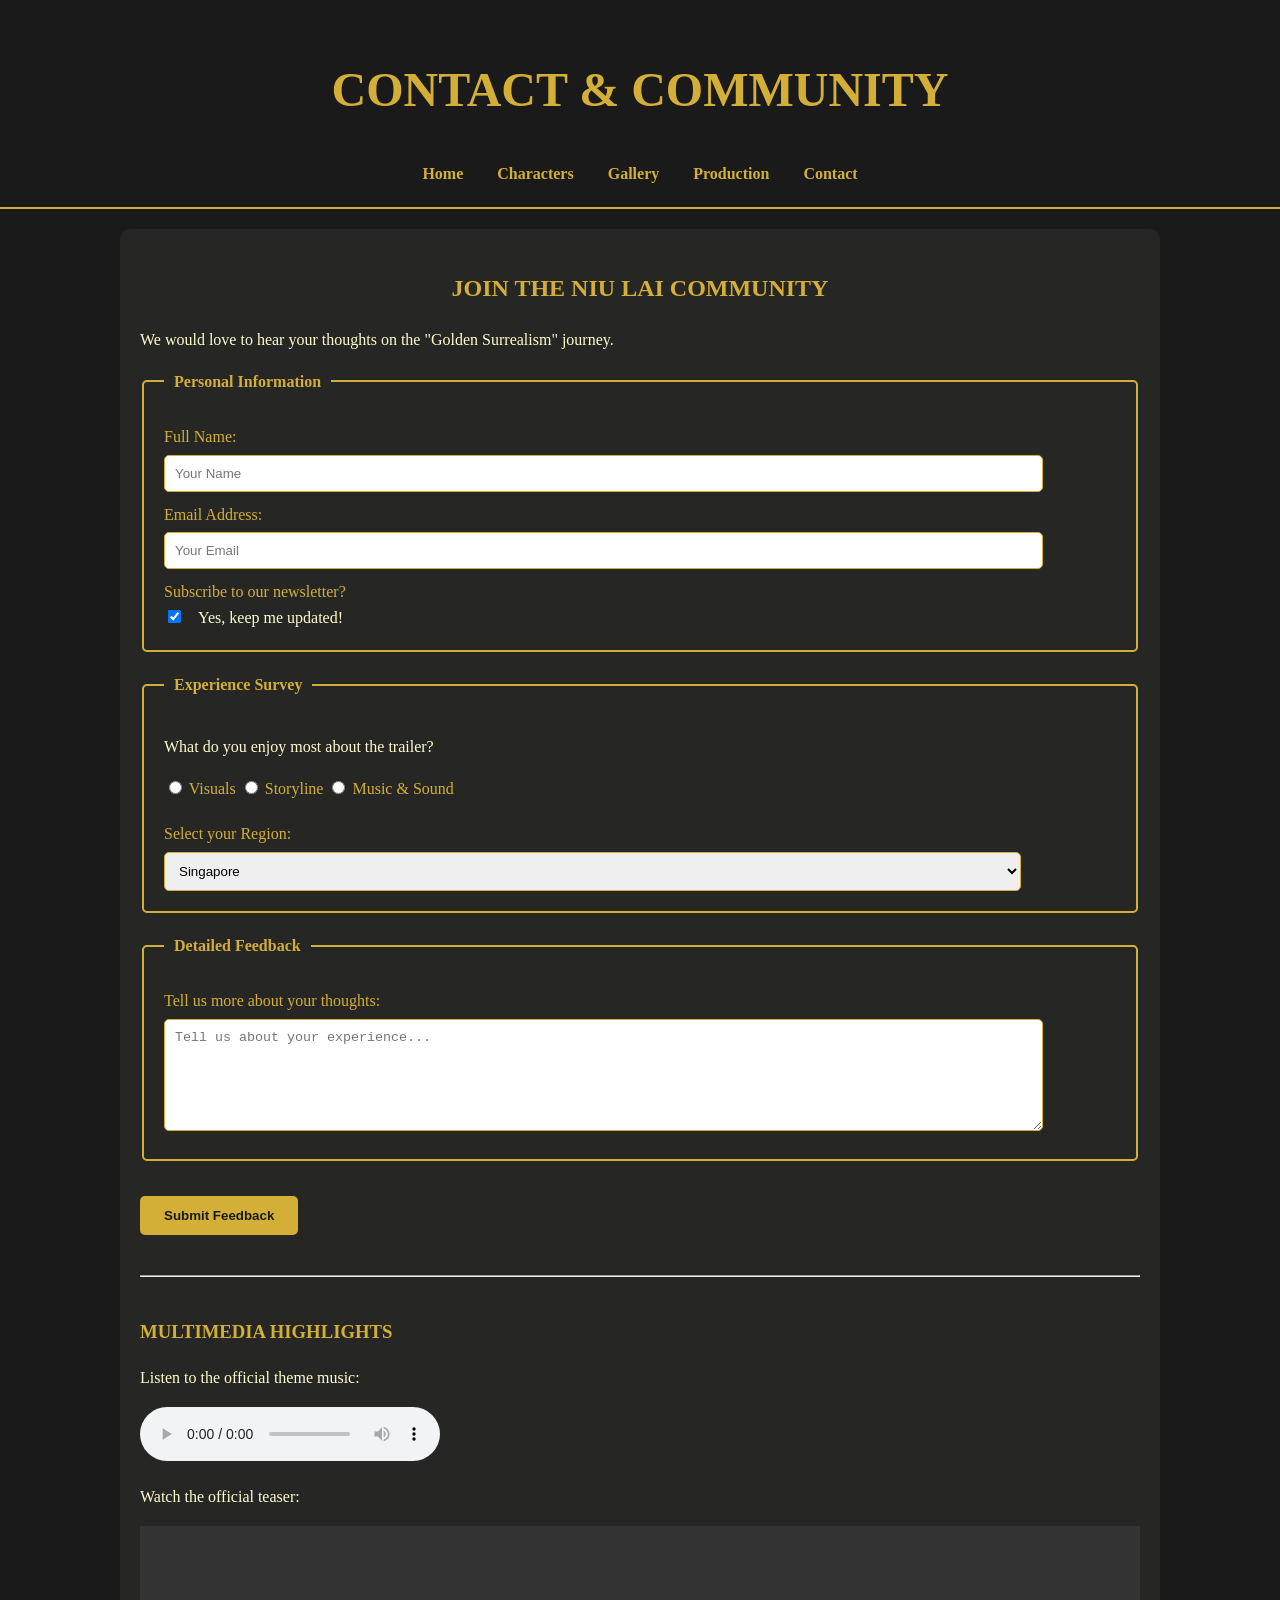
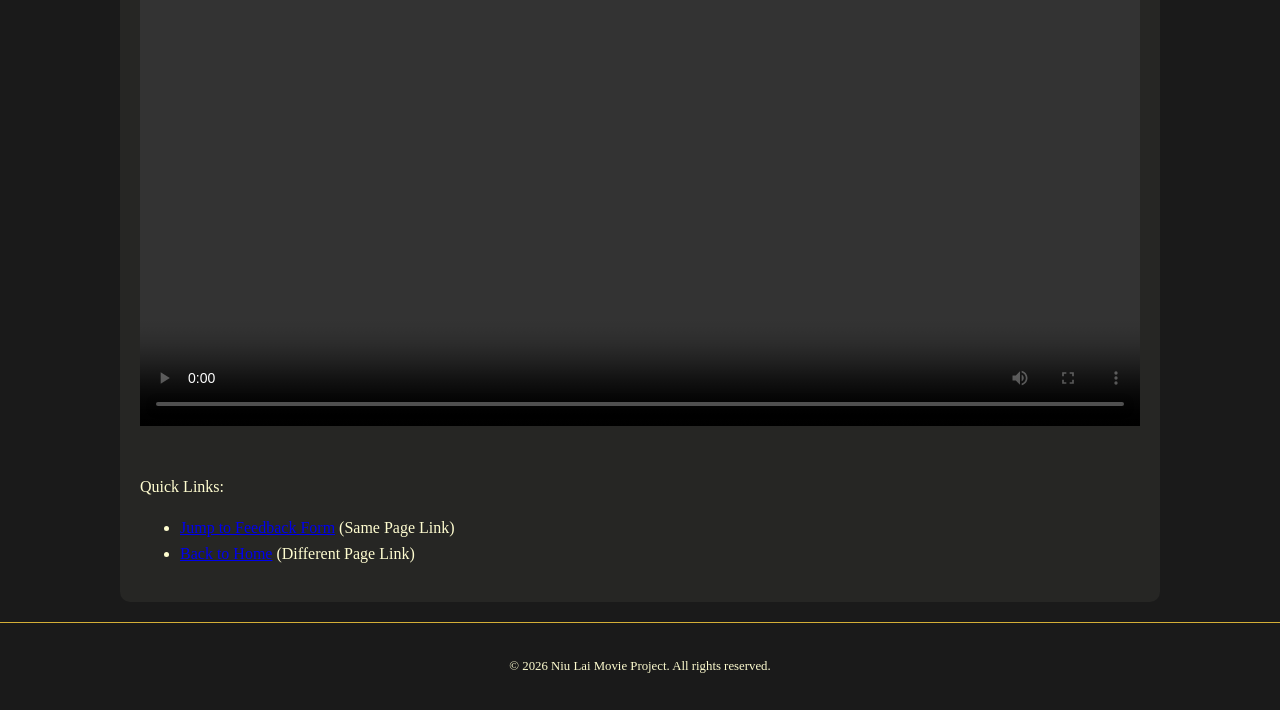
==== contact.html @ 3f473eca "Add files via upload" ====
<!DOCTYPE html>
<html lang="en">
<head>
    <meta charset="UTF-8">
    <title>Contact & Feedback | Niu Lai</title>
    <link rel="stylesheet" href="style.css">
</head>
<body bgcolor="#1A1A1A">
    <header>
        <h1 style="font-size: 3em;">Contact & Community</h1>
        <nav>
            <a href="index.html">Home</a>
            <a href="characters.html">Characters</a>
            <a href="gallery.html">Gallery</a>
            <a href="production.html">Production</a>
            <a href="contact.html">Contact</a>
        </nav>
    </header>

    <div class="container">
        <h2 style="text-align: center;">Join the Niu Lai Community</h2>
        <p>We would love to hear your thoughts on the "Golden Surrealism" journey.</p>

        <!-- Fieldset & Legend Requirement -->
        <fieldset>
            <legend>Personal Information</legend>
            <label for="userName">Full Name:</label>
            <input type="text" id="userName" name="userName" placeholder="Your Name">

            <label for="userEmail">Email Address:</label>
            <input type="email" id="userEmail" name="userEmail" placeholder="Your Email">

            <label>Subscribe to our newsletter?</label>
            <input type="checkbox" id="subscribe" name="subscribe" checked>
            <span style="margin-left: 10px;">Yes, keep me updated!</span>
        </fieldset>

        <!-- Radio Buttons and Dropdowns -->
        <fieldset>
            <legend>Experience Survey</legend>
            <p>What do you enjoy most about the trailer?</p>
            <input type="radio" name="interest" id="visuals"> <label for="visuals" style="display:inline;">Visuals</label>
            <input type="radio" name="interest" id="story"> <label for="story" style="display:inline;">Storyline</label>
            <input type="radio" name="interest" id="music"> <label for="music" style="display:inline;">Music & Sound</label>

            <div style="margin-top: 20px;">
                <label for="region">Select your Region:</label>
                <select id="region">
                    <option value="sg">Singapore</option>
                    <option value="my">Malaysia</option>
                    <option value="th">Thailand</option>
                    <option value="id">Indonesia</option>
                    <option value="ph">Philippines</option>
                </select>
            </div>
        </fieldset>

        <!-- Text Area Requirement -->
        <fieldset>
            <legend>Detailed Feedback</legend>
            <label for="feedback">Tell us more about your thoughts:</label>
            <textarea id="feedback" rows="6" placeholder="Tell us about your experience..."></textarea>
        </fieldset>

        <!-- Button Requirement -->
        <button type="button" id="submitFeedback">Submit Feedback</button>
        <div id="feedbackMessage" style="margin-top: 10px; color: var(--gold);"></div>

        <hr style="margin: 40px 0;">

        <!-- Multimedia Placeholders (Requirement check) -->
        <h3>Multimedia Highlights</h3>
        <p>Listen to the official theme music:</p>
        <audio controls>
            <source src="theme_music.mp3" type="audio/mpeg">
            Your browser does not support the audio element.
        </audio>

        <p>Watch the official teaser:</p>
        <video width="100%" controls>
            <source src="teaser.mp4" type="video/mp4">
            Your browser does not support the video element.
        </video>

        <!-- Links (Same page / Different page) -->
        <div style="margin-top: 40px;">
            <p>Quick Links:</p>
            <ul>
                <li><a href="#feedback">Jump to Feedback Form</a> (Same Page Link)</li>
                <li><a href="index.html">Back to Home</a> (Different Page Link)</li>
            </ul>
        </div>
    </div>

    <!-- JS for Error Handling & Events -->
    <script>
        document.getElementById('submitFeedback').addEventListener('click', function() {
            const name = document.getElementById('userName').value;
            const feedback = document.getElementById('feedback').value;

            if (name === "" || feedback === "") {
                // Error Handling Requirement
                document.getElementById('feedbackMessage').innerText = "Error: Please fill in both Name and Feedback fields.";
                document.getElementById('feedbackMessage').style.color = "red";
            } else {
                document.getElementById('feedbackMessage').innerText = "Thank you for your feedback, " + name + "!";
                document.getElementById('feedbackMessage').style.color = "var(--gold)";
                document.getElementById('feedback').value = "";
            }
        });
    </script>

    <footer>
        <p>&copy; 2026 Niu Lai Movie Project. All rights reserved.</p>
    </footer>
</body>
</html>
---- style.css ----
/* Global Styles */
:root {
    --gold: #D4AF37;
    --dark: #1A1A1A;
    --cream: #FFFDD0;
    --white: #FFFFFF;
}

body {
    font-family: 'Georgia', serif; /* Criterion 19: Font Face */
    margin: 0;
    padding: 0;
    background-color: var(--dark); /* Criterion 21: Font Color / Background */
    color: var(--cream); /* Criterion 21: Font Color */
    line-height: 1.6;
}

header {
    background-color: var(--dark);
    border-bottom: 2px solid var(--gold);
    padding: 20px;
    text-align: center;
}

nav {
    margin-top: 10px;
}

nav a {
    color: var(--gold);
    text-decoration: none;
    margin: 0 15px;
    font-weight: bold;
}

nav a:hover {
    text-decoration: underline;
}

.container {
    max-width: 1000px;
    margin: 20px auto;
    padding: 20px;
    background-color: rgba(255, 253, 208, 0.05);
    border-radius: 10px;
}

h1, h2, h3, h4, h5, h6 {
    color: var(--gold);
    text-transform: uppercase;
}

/* Hero Section for Home Page */
.hero {
    height: 60vh;
    background: linear-gradient(rgba(0,0,0,0.4), rgba(0,0,0,0.4)), url('poster.webp');
    background-size: cover;
    background-position: center;
    border: 2px solid var(--gold);
    border-radius: 10px;
    display: flex;
    align-items: center;
    justify-content: center;
    margin-bottom: 30px;
}

.hero-title {
    font-size: 4em;
    text-shadow: 2px 2px 4px rgba(0,0,0,0.8);
}

/* Gallery Grid */
.gallery-grid {
    display: grid;
    grid-template-columns: repeat(auto-fit, minmax(300px, 1fr));
    gap: 20px;
}

.gallery-item img {
    width: 100%;
    height: auto;
    border: 2px solid var(--gold);
    border-radius: 5px;
}

/* Table Styles */
table {
    width: 100%;
    border-collapse: collapse;
    margin: 20px 0;
    background-color: var(--white);
    color: var(--dark);
}

th, td {
    border: 1px solid #ccc;
    padding: 12px;
    text-align: left;
}

th {
    background-color: var(--gold);
    color: var(--white);
}

/* Form Styles */
form {
    display: flex;
    flex-direction: column;
}

fieldset {
    border: 2px solid var(--gold);
    padding: 20px;
    margin-bottom: 20px;
    border-radius: 5px;
}

legend {
    padding: 0 10px;
    font-weight: bold;
    color: var(--gold);
}

label {
    margin-top: 10px;
    color: var(--gold);
    display: block;
}

input[type="text"], input[type="email"], textarea, select {
    padding: 10px;
    margin-top: 5px;
    border-radius: 5px;
    border: 1px solid var(--gold);
    width: 90%;
}

button {
    padding: 12px 24px;
    background-color: var(--gold);
    color: var(--dark);
    border: none;
    font-weight: bold;
    cursor: pointer;
    margin-top: 15px;
    border-radius: 5px;
}

button:hover {
    background-color: var(--cream);
}

footer {
    text-align: center;
    padding: 20px;
    font-size: 0.8em;
    border-top: 1px solid var(--gold);
}
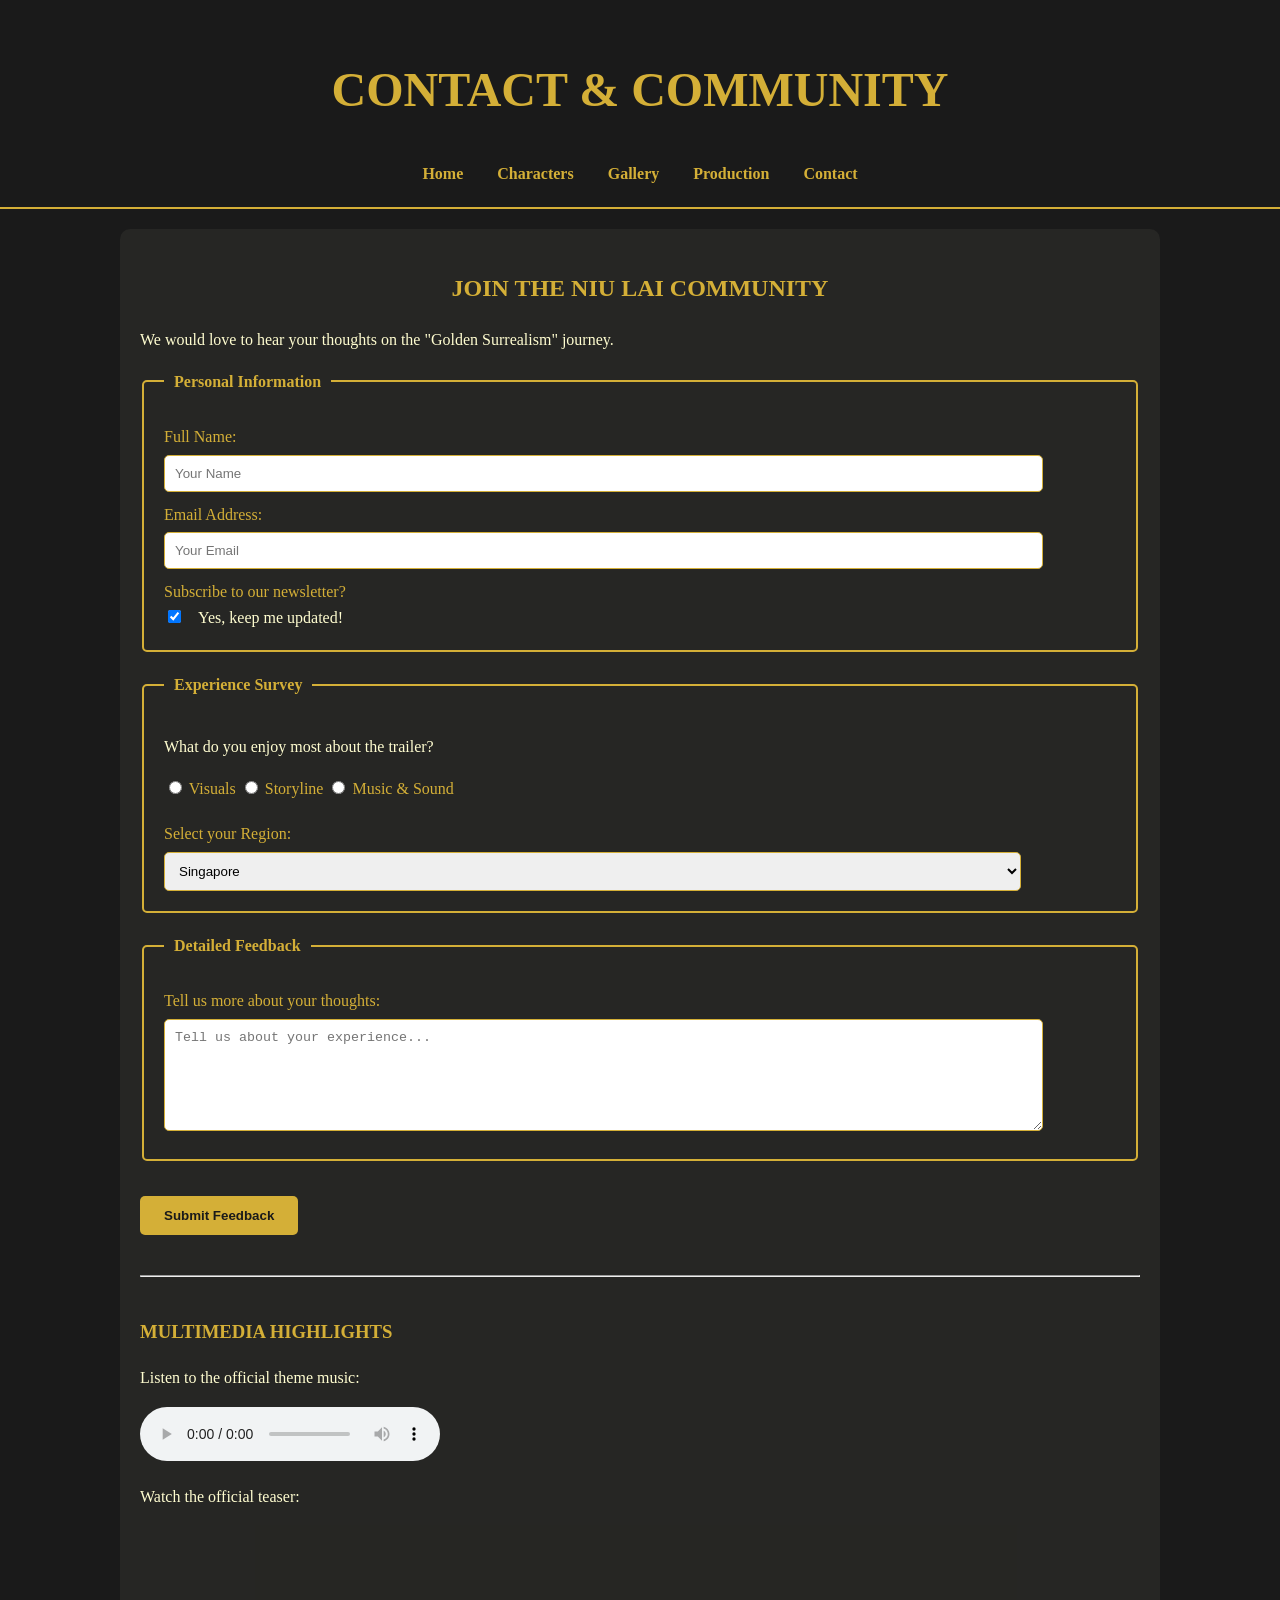
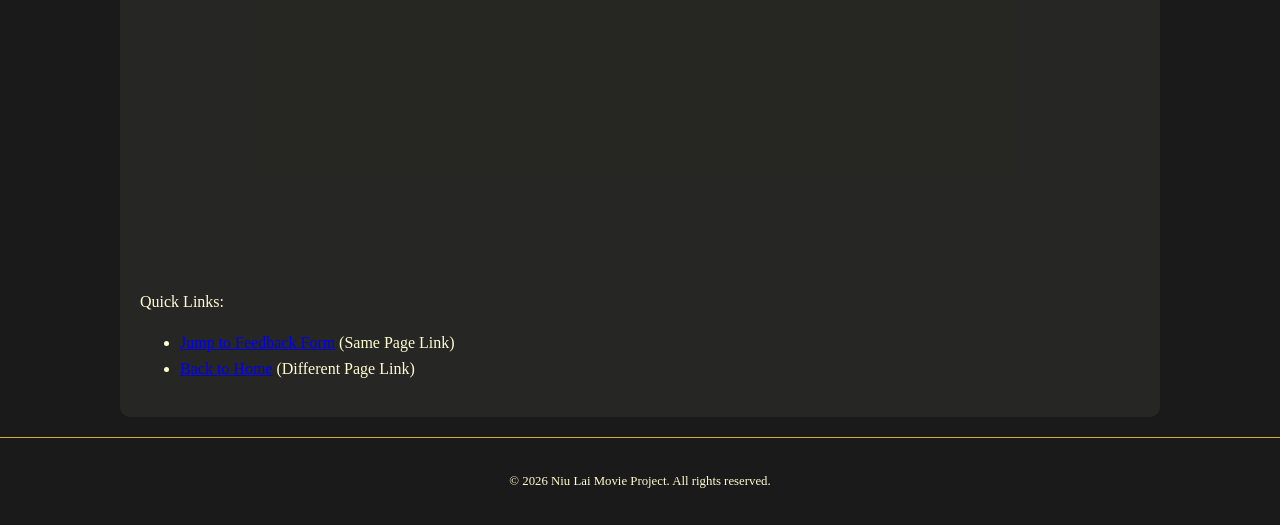
==== commit a651e95f: "Update contact.html" ====
--- a/contact.html
+++ b/contact.html
@@ -76,11 +76,17 @@
             Your browser does not support the audio element.
         </audio>
 
-        <p>Watch the official teaser:</p>
-        <video width="100%" controls>
-            <source src="teaser.mp4" type="video/mp4">
-            Your browser does not support the video element.
-        </video>
+<p>Watch the official teaser:</p>
+<iframe 
+    width="100%" 
+    height="315" 
+    src="https://www.youtube.com/embed/qv3QCDkBfgc" 
+    title="YouTube video player" 
+    frameborder="0" 
+    allow="accelerometer; autoplay; clipboard-write; encrypted-media; gyroscope; picture-in-picture; web-share" 
+    allowfullscreen>
+</iframe>
+
 
         <!-- Links (Same page / Different page) -->
         <div style="margin-top: 40px;">
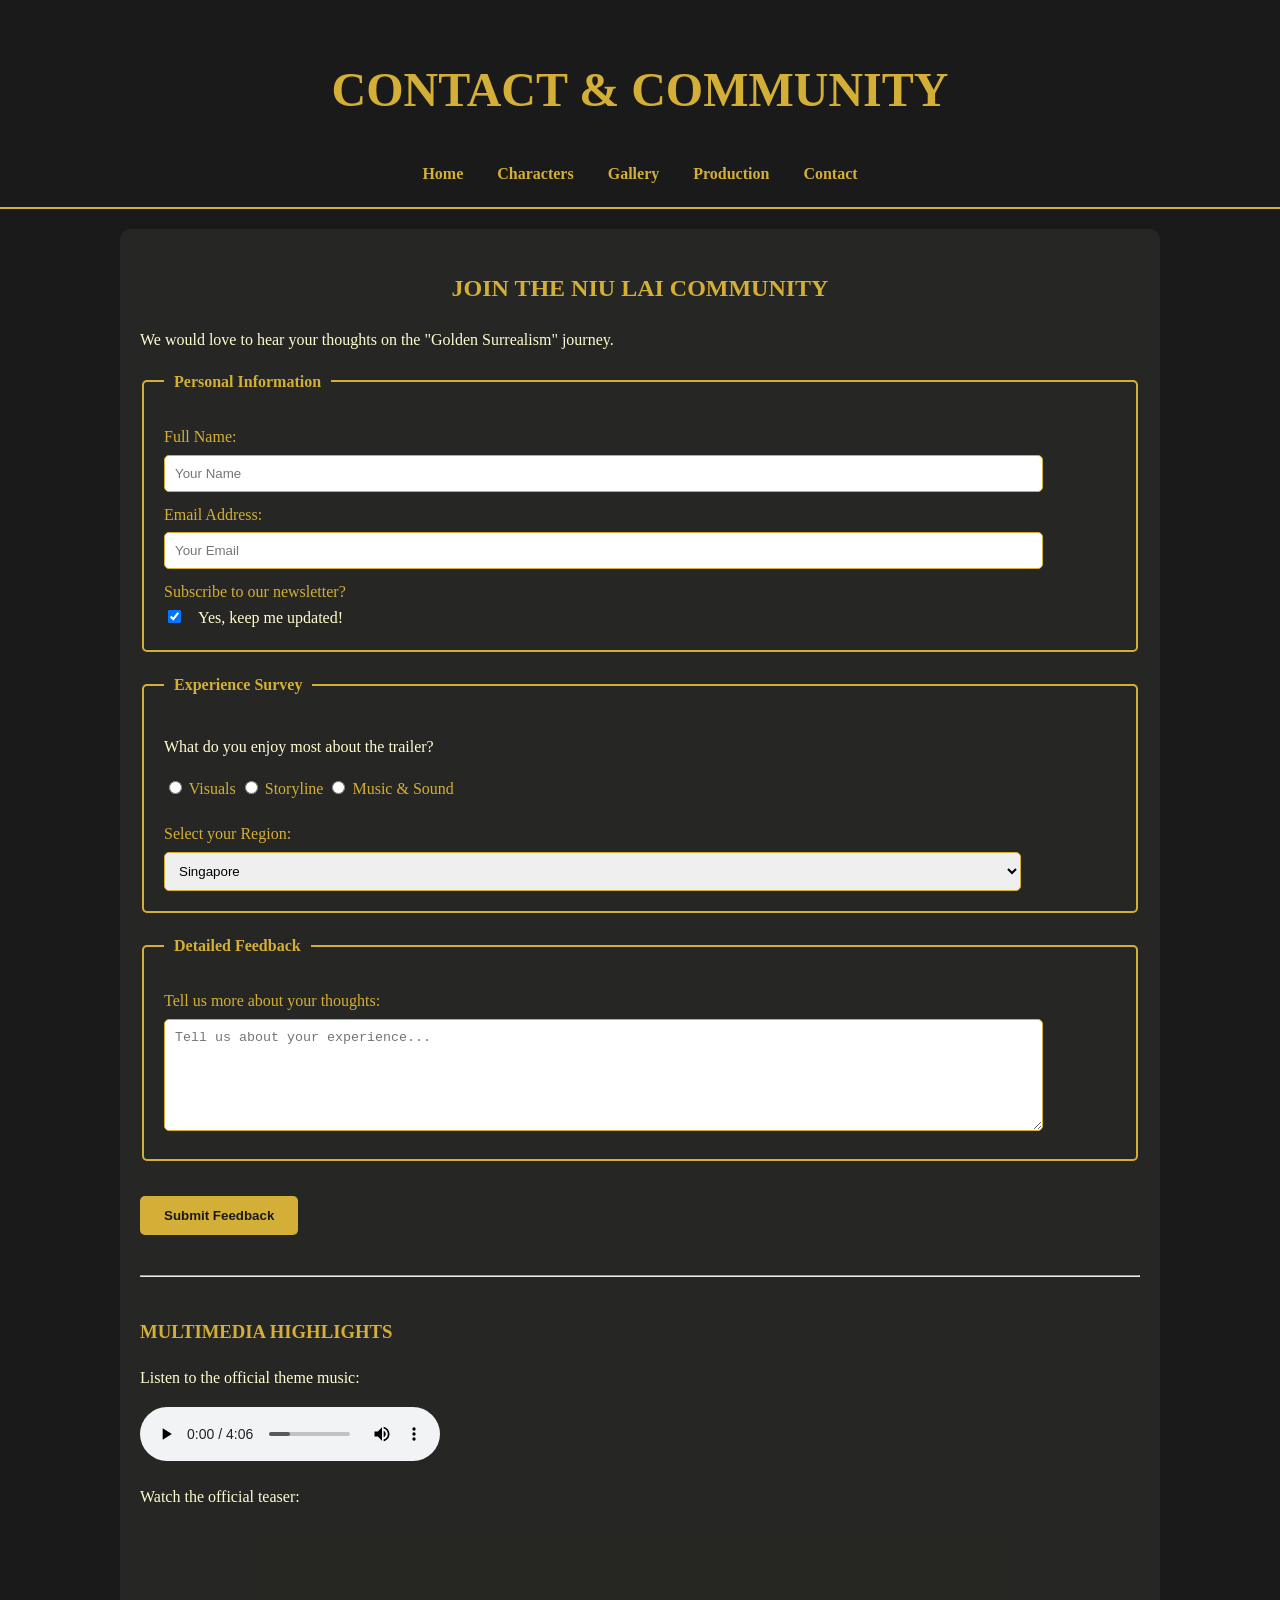
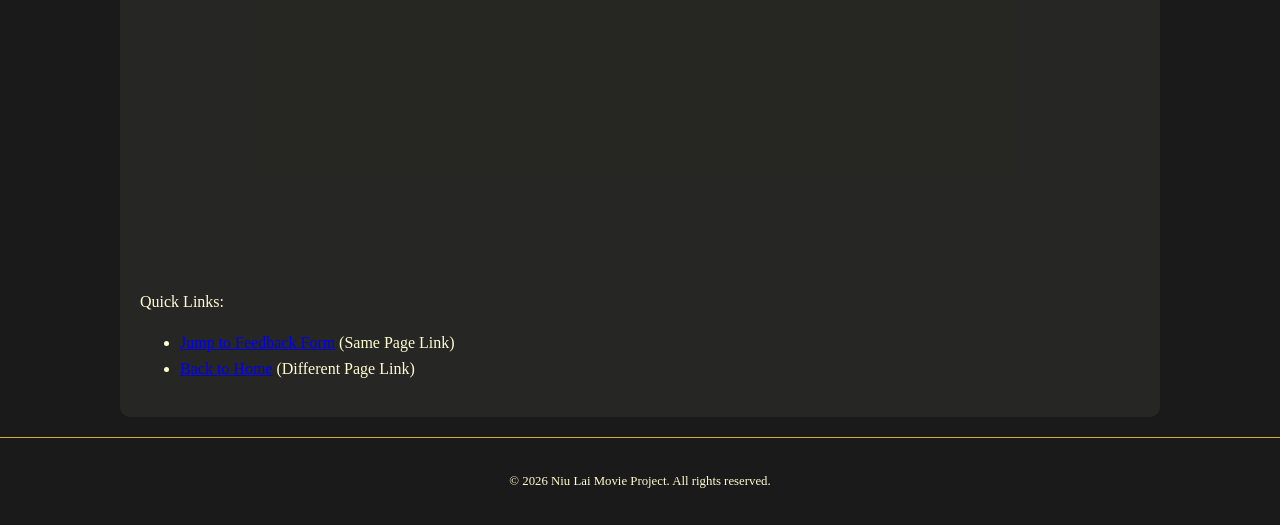
==== commit c42f0b0f: "Update contact.html" ====
--- a/contact.html
+++ b/contact.html
@@ -72,7 +72,7 @@
         <h3>Multimedia Highlights</h3>
         <p>Listen to the official theme music:</p>
         <audio controls>
-            <source src="theme_music.mp3" type="audio/mpeg">
+            <source src="Niu Lai full Ending Song director's mom singer Chinese Animation Movie 100 Million Yuan 牛来 China 信雨萌_6.mp4" type="audio/mpeg">
             Your browser does not support the audio element.
         </audio>
 
